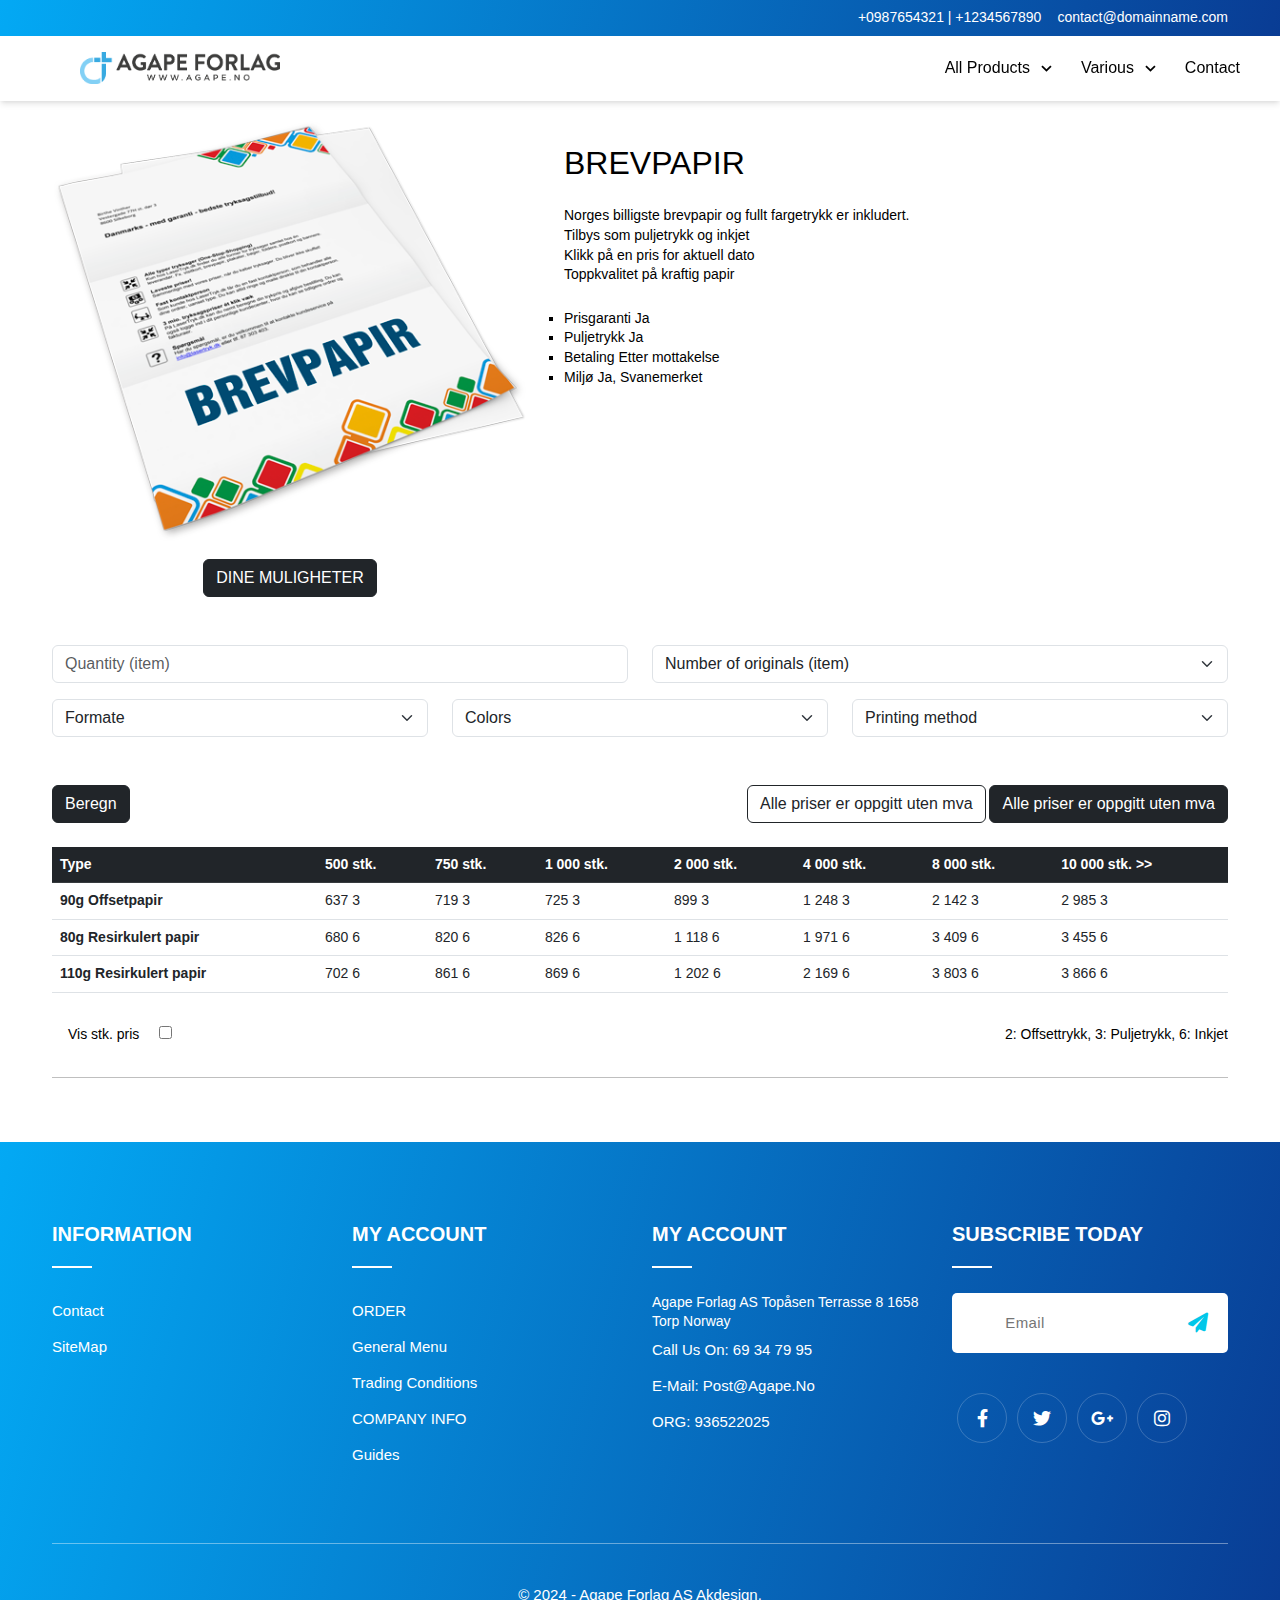
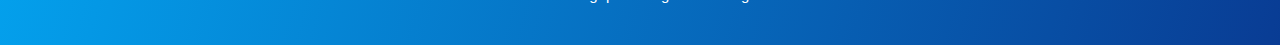
==== products.html @ 9fbc93a5 "initial commit" ====
<!DOCTYPE html>
<html lang="en">
  <head>
    <meta charset="UTF-8" />
    <meta name="viewport" content="width=device-width, initial-scale=1.0" />
    <title>Document</title>
    <!-- Font Awesome CDN -->
    <link
      rel="stylesheet"
      href="https://cdnjs.cloudflare.com/ajax/libs/font-awesome/6.0.0-beta3/css/all.min.css"
    />

    <link
      href="https://cdn.jsdelivr.net/npm/boxicons@2.1.4/css/boxicons.min.css"
      rel="stylesheet"
    />

    <link rel="stylesheet" href="assets/css/bootstrap.min.css" />
    <link rel="stylesheet" href="assets/css/style.css" />
  </head>
  <body>
    <!-- NavBar -->
    <header class="header" id="header">
      <div class="text-white topbar">
        <div
          class="container py-2 d-flex justify-content-end align-items-center gap-3"
        >
          <p>+0987654321 | +1234567890</p>
          <p><a href="mailto:" class="text-white">contact@domainname.com</a></p>
        </div>
      </div>
      <nav class="navbar container">
        <section class="navbar__left p-4 p-lg-0">
          <a href="#" class="brand">
            <img src="assets/images/logo.png" alt="main-logo" />
          </a>
          <div class="burger" id="burger">
            <span class="burger-line"></span>
            <span class="burger-line"></span>
            <span class="burger-line"></span>
          </div>
        </section>
        <section class="navbar__center">
          <span class="overlay"></span>
          <div class="menu" id="menu">
            <div class="menu__header">
              <span class="menu__arrow"
                ><i class="bx bx-chevron-left"></i
              ></span>
              <span class="menu__title"></span>
            </div>
            <ul class="menu__inner">
              <li class="menu__item menu__dropdown">
                <a href="#" class="menu__link">
                  All Products
                  <i class="bx bx-chevron-right"></i>
                </a>
                <div class="submenu megamenu__text">
                  <div class="submenu__inner">
                    <h4 class="submenu__title">Women</h4>
                    <ul class="submenu__list">
                      <li><a href="#">Shirts & Blouses</a></li>
                      <li><a href="#">Pants</a></li>
                      <li><a href="#">Blazers & Vests</a></li>
                      <li><a href="#">Cardigans & Sweaters</a></li>
                    </ul>
                  </div>
                  <div class="submenu__inner">
                    <h4 class="submenu__title">Men</h4>
                    <ul class="submenu__list">
                      <li><a href="#">T-shirts & Tanks</a></li>
                      <li><a href="#">Pants</a></li>
                      <li><a href="#">Hoodies & Sweatshirts</a></li>
                      <li><a href="#">Blazers & Suits</a></li>
                    </ul>
                  </div>
                  <div class="submenu__inner">
                    <h4 class="submenu__title">Kids</h4>
                    <ul class="submenu__list">
                      <li><a href="#">Clothing</a></li>
                      <li><a href="#">Outerwear</a></li>
                      <li><a href="#">Activewear</a></li>
                      <li><a href="#">Accessories</a></li>
                    </ul>
                  </div>
                  <div class="submenu__inner">
                    <h4 class="submenu__title">Sport</h4>
                    <ul class="submenu__list">
                      <li><a href="#">Clothing</a></li>
                      <li><a href="#">Swimwear</a></li>
                      <li><a href="#">Outerwear</a></li>
                      <li><a href="#">Accessories & Equipment</a></li>
                    </ul>
                  </div>
                </div>
              </li>
              <li class="menu__item menu__dropdown">
                <a href="#" class="menu__link">
                  Various
                  <i class="bx bx-chevron-right"></i>
                </a>
                <div class="submenu megamenu__text">
                  <div class="submenu__inner">
                    <h4 class="submenu__title">Women</h4>
                    <ul class="submenu__list">
                      <li><a href="#"> Customer service</a></li>
                      <li><a href="#"> Environment</a></li>
                      <li><a href="#"> Price guarantee</a></li>
                      <li><a href="#"> Shipping calculation</a></li>
                    </ul>
                  </div>
                  <div class="submenu__inner">
                    <h4 class="submenu__title">Men</h4>
                    <ul class="submenu__list">
                      <li><a href="#"> Terms and conditions</a></li>
                      <li><a href="#"> Downloads</a></li>
                      <li><a href="#">Layout</a></li>
                    </ul>
                  </div>
                </div>
              </li>
              <li class="menu__item menu__dropdown">
                <a href="#" class="menu__link"> Contact </a>
              </li>
            </ul>
          </div>
        </section>
      </nav>
    </header>

    <div class="container mt-120">
      <div class="row">
        <div class="col-md-5">
          <div>
            <img src="assets/images/notepad.png" alt="notepad" class="w-100" />
          </div>
          <div class="d-flex justify-content-center align-items-center">
            <button class="btn btn-dark mt-3">DINE MULIGHETER</button>
          </div>
        </div>
        <div class="col-md-7 p-4">
          <h2 class="mb-4">BREVPAPIR</h2>
          <p>Norges billigste brevpapir og fullt fargetrykk er inkludert.</p>

          <p>Tilbys som puljetrykk og inkjet</p>
          <p>Klikk på en pris for aktuell dato</p>
          <p>Toppkvalitet på kraftig papir</p>
          <ul class="mt-4">
            <li class="list-dot">Prisgaranti Ja</li>
            <li class="list-dot">Puljetrykk Ja</li>
            <li class="list-dot">Betaling Etter mottakelse</li>
            <li class="list-dot">Miljø Ja, Svanemerket</li>
          </ul>
        </div>
      </div>
      <div class="row mt-5">
        <form>
          <div class="row mb-3">
            <div class="col">
              <input
                type="text"
                class="form-control"
                placeholder="Quantity (item)"
                name="email"
              />
            </div>
            <div class="col">
                
              <select class="form-select">
                <option class="disabled selected">Number of originals (item) </option>
                <option>1</option>
                <option>2</option>
                <option>3</option>
                <option>4</option>
              </select>
            </div>
          </div>
          <div class="row">
            <div class="col">
              <select class="form-select">
                <option class="selected disabled">Formate</option>
                <option>A4 (210 x 297mm)</option>
               
              </select>
            </div>
           
            <div class="col">
              <select class="form-select">
                <option class="selected disabled">Colors</option>
                <option>2</option>
                <option>3</option>
                <option>4</option>
              </select>
            </div>
            <div class="col">
                <select class="form-select">
                  <option>Printing method</option>
                  <option>Cheapest</option>
                  
                </select>
              </div>
          </div>
        </form>
      </div>
    </div>

    <div class="container mt-5">
        <div class="d-flex justify-content-between align-items-center my-4">
            <button class="btn btn-dark">Beregn</button>
            <div>
                <button class="btn btn-outline-dark">Alle priser er oppgitt uten mva</button>
                <button class="btn btn-dark">Alle priser er oppgitt uten mva</button>
            </div>
        </div>
      <div class="table-responsive">
        <table class="table">
          <thead class="table-dark">
            <tr>
              <th>Type</th>
              <th>
                500 stk.
              </th>
              <th>750 stk.</th>
              <th>1&nbsp;000 stk.</th>
              <th>2&nbsp;000 stk.</th>
              <th>4&nbsp;000 stk.</th>
              <th>8&nbsp;000 stk.</th>
              <th>
                10&nbsp;000 stk.
                <span class="pivot-arrow noselect" onclick="GoToColumn(1, 0)"
                  >&gt;&gt;</span
                >
              </th>
            </tr>
          </thead>
          <tbody>
            <tr>
              <td data-popupkey="PopupNotePaper_Media_1">
                <b>90g Offsetpapir</b>
              </td>

              <td
                data-cellvalues="Impression=500,Media=1,PrintMethod=3"
                class="column"
              >
                637
                <span>3</span>
              </td>
              <td
                
              >
                719
                <span>3</span>
              </td>
              <td
               
              >
                725
                <span>3</span>
              </td>
              <td
               
              >
                899
                <span>3</span>
              </td>
              <td
               
              >
                1&nbsp;248
                <span>3</span>
              </td>
              <td
               
              >
                2&nbsp;142
                <span>3</span>
              </td>
              <td
               
              >
                2&nbsp;985
                <span>3</span>
              </td>
            </tr>
            <tr>
              <td data-popupkey="PopupNotePaper_Media_601">
                <b>80g Resirkulert papir</b>
              </td>

              <td
               
              >
                680
                <span>6</span>
              </td>
              <td
               
              >
                820
                <span>6</span>
              </td>
              <td
               
              >
                826
                <span>6</span>
              </td>
              <td
               
              >
                1&nbsp;118
                <span>6</span>
              </td>
              <td
                
              >
                1&nbsp;971
                <span>6</span>
              </td>
              <td
               
              >
                3&nbsp;409
                <span>6</span>
              </td>
              <td
                
              >
                3&nbsp;455
                <span>6</span>
              </td>
            </tr>
            <tr>
              <td data-popupkey="PopupNotePaper_Media_602">
                <b>110g Resirkulert papir</b>
              </td>

              <td
                
              >
                702
                <span>6</span>
              </td>
              <td
                
              >
                861
                <span>6</span>
              </td>
              <td
                
              >
                869
                <span>6</span>
              </td>
              <td
                
              >
                1&nbsp;202
                <span>6</span>
              </td>
              <td
                
              >
                2&nbsp;169
                <span>6</span>
              </td>
              <td
              
              >
                3&nbsp;803
                <span>6</span>
              </td>
              
             <td >
                3&nbsp;866
                <span>6</span>
              </td>
            </tr>
          </tbody>
        </table>
<div class="d-flex justify-content-between align-items-center">

    <div class="my-3">
      <label for="ShowUnitPrice" class="mx-3">Vis stk. pris</label>
      <input
        class="checkbox-inline"
        data-index="0"
        id="ShowUnitPrice_0"
        name="ShowUnitPrice"
      
        type="checkbox"
        value="true"
        tabindex="7"
      /><input name="ShowUnitPrice" type="hidden" value="false" />
    </div>

    <div class="text-right">
      2: Offsettrykk, 3: Puljetrykk, 6: Inkjet
    </div>
</div>
<hr>
      </div>
    </div>

    <!-- Footer -->
    <div class="footer mt-5">
      <div class="container">
        <div class="row">
          <div class="col-lg-3 col-sm-4 col-xs-12">
            <div class="single_footer">
              <h4>Information</h4>
              <ul>
                <li><a href="#">Contact</a></li>
                <li><a href="#">SiteMap</a></li>
              </ul>
            </div>
          </div>
          <!--- END COL -->
          <div class="col-md-3 col-sm-4 col-xs-12">
            <div class="single_footer single_footer_address">
              <h4>My account</h4>
              <ul>
                <li><a href="#">ORDER</a></li>
                <li><a href="#">General menu</a></li>
                <li><a href="#">Trading conditions</a></li>
                <li><a href="#">COMPANY INFO</a></li>
                <li><a href="#">Guides</a></li>
              </ul>
            </div>
          </div>
          <div class="col-md-3 col-sm-4 col-xs-12">
            <div class="single_footer single_footer_address">
              <h4>My account</h4>
              <ul>
                <li>Agape Forlag AS Topåsen Terrasse 8 1658 Torp Norway</li>
                <li><a href="#">Call us on: 69 34 79 95 </a></li>
                <li><a href="#"> E-mail: post@agape.no</a></li>
                <li><a href="#">ORG: 936522025</a></li>
              </ul>
            </div>
          </div>
          <!--- END COL -->
          <div class="col-md-3 col-sm-4 col-xs-12">
            <div class="single_footer single_footer_address">
              <h4>Subscribe today</h4>
              <div class="signup_form">
                <form action="#" class="subscribe">
                  <input
                    type="text"
                    class="subscribe__input"
                    placeholder="Email"
                  />
                  <button type="button" class="subscribe__btn">
                    <i class="fas fa-paper-plane"></i>
                  </button>
                </form>
              </div>
            </div>
            <div class="social_profile">
              <ul>
                <li>
                  <a href="#"><i class="fab fa-facebook-f"></i></a>
                </li>
                <li>
                  <a href="#"><i class="fab fa-twitter"></i></a>
                </li>
                <li>
                  <a href="#"><i class="fab fa-google-plus-g"></i></a>
                </li>
                <li>
                  <a href="#"><i class="fab fa-instagram"></i></a>
                </li>
              </ul>
            </div>
          </div>
          <!--- END COL -->
        </div>
        <!--- END ROW -->
        <div class="row">
          <div class="col-lg-12 col-sm-12 col-xs-12">
            <p class="copyright">
              <a href="#" class="text-white"
                >© 2024 - Agape Forlag AS Akdesign</a
              >.
            </p>
          </div>
          <!--- END COL -->
        </div>
        <!--- END ROW -->
      </div>
      <!--- END CONTAINER -->
    </div>

    <script src="assets/js/script.js"></script>
  </body>
</html>
---- assets/css/style.css ----
:root {
    --shadow-small: 0 1px 3px 0 rgba(0, 0, 0, 0.1),
      0 1px 2px 0 rgba(0, 0, 0, 0.06);
    --shadow-medium: 0 4px 6px -1px rgba(0, 0, 0, 0.1),
      0 2px 4px -1px rgba(0, 0, 0, 0.06);
    --shadow-large: 0 10px 15px -3px rgba(0, 0, 0, 0.1),
      0 4px 6px -2px rgba(0, 0, 0, 0.05);
  
    --color: #03A9F4;
    --color2: #161d27;
    --color2-dark: #0f131a;
  }

  *,
  *::before,
  *::after {
    padding: 0;
    margin: 0;
    box-sizing: border-box;
    list-style: none;
    list-style-type: none;
    text-decoration: none;
    -webkit-font-smoothing: antialiased;
    -moz-osx-font-smoothing: grayscale;
    text-rendering: optimizeLegibility;
  }
  .text-grey{
    color: var(--color);
  }
  .bg-blue{
    background: var(--color);
  }
  p{
    padding: 0px;
    margin: 0px;
  }
  a{
    text-decoration: none;

  }
  ul{
    padding: 0px;
    margin: 0px;
  }

  html {
    scroll-behavior: smooth;
    height: -webkit-fill-available;
  }
  
  body {
    font-family: "Inter", sans-serif;
    font-size: 14px;
    font-weight: 400;
    line-height: 1.4;
    color: #000;
    background-color: #fff;
    transition: 0.35s;
  
    &.darkmode {
      color: #fff;
      background-color: var(--color2-dark);
    }
  }
  
  main {
    overflow: hidden;
  }
  
  a,
  button {
    cursor: pointer;
    user-select: none;
    border: none;
    outline: none;
    background: none;
  }
  
  img,
  video {
    display: block;
    max-width: 100%;
    height: auto;
    object-fit: cover;
  }
  
  img {
    image-rendering: -webkit-optimize-contrast;
    image-rendering: -moz-crisp-edges;
    image-rendering: crisp-edges;
  }
  
  @keyframes slideLeft {
    0% {
      opacity: 0;
      transform: translateX(100%);
    }
  
    100% {
      opacity: 1;
      transform: translateX(0%);
    }
  }
  
  @keyframes slideRight {
    0% {
      opacity: 1;
      transform: translateX(0%);
    }
  
    100% {
      opacity: 0;
      transform: translateX(100%);
    }
  }
  

  .section {
    margin: 0 auto;
    padding: 6rem 0 2rem;
  }
  
  .container {
    max-width: 75rem;
    height: auto;
    margin-inline: auto;
  }
  
  .centered {
    text-align: center;
    vertical-align: middle;
    margin-bottom: 1rem;
  }
  
 
  .header {
    position: fixed;
    top: 0;
    left: 0;
    width: 100%;
    height: auto;
    z-index: 100;
    margin: 0 auto;
    background-color: #fff;
    box-shadow: var(--shadow-medium);
    .darkmode & {
      background-color: var(--color2);
    }
  }
  
  .topbar{
    background: linear-gradient(105deg,#03A9F4 ,#093c94);
  }
  .navbar {
    display: flex;
    flex-wrap: wrap;
    align-content: center;
    align-items: center;
    justify-content: space-between;
    width: 100%;
    height: 65px;
    margin: 0 auto;
  
    .navbar__left {
      display: flex;
      align-items: center;
      flex: 0 0 17%;
  
      @media (max-width: 767px) {
        flex: 0 0 auto;
      }
    }
    .navbar__left img{
      max-width: 200px;
    }
  
    .navbar__center {
      display: flex;
  
      @media (max-width: 767px) {
        flex: 0 0 100%;
        order: 3;
        align-items: center;
      }
    }
  
   
  }
  
  .brand {
    display: flex;
    align-items: center;
    order: 1;
  
    svg {
      width: 60px;
      height: 60px;
    }
  }
  
  .menu {
    @media (max-width: 767px) {
      position: fixed;
      top: 0;
      left: 0;
      width: 350px;
      max-width: 85%;
      height: 100%;
      z-index: 100;
      overflow: hidden;
      background-color: #fff;
      transform: translate(-100%);
      transition: all 0.4s ease-in-out;
  
      &.is-active {
        transform: translate(0%);
      }
  
      .darkmode & {
        background-color: var(--color2);
      }
    }
  
    .menu__header {
      display: none;
      box-shadow: var(--shadow-medium);
  
      @media (max-width: 767px) {
        position: relative;
        top: 0;
        display: flex;
        align-items: center;
        justify-content: flex-start;
        height: 4rem;
        z-index: 110;
        visibility: hidden;
        background: transparent;
  
        &.is-active {
          visibility: visible;
          background-color: #fff;
  
          > .menu__arrow {
            display: flex;
          }
  
          .darkmode & {
            background-color: var(--color2);
          }
        }
      }
  
      .menu__arrow {
        @media (max-width: 767px) {
          display: none;
          justify-content: center;
          align-items: center;
          cursor: pointer;
          width: 3rem;
  
          &:hover {
            i {
              color: var(--color);
            }
          }
          > i {
            font-size: 1.5rem;
            color: #000;
            transition: all 0.25s ease;
  
            .darkmode & {
              color: #fff;
            }
          }
        }
      }
  
      .menu__title {
        @media (max-width: 767px) {
          cursor: pointer;
          font-weight: 500;
          text-transform: capitalize;
          color: #000;
          transition: all 0.25s ease;
  
          &:hover {
            color: var(--color);
          }
  
          .darkmode & {
            color: #fff;
          }
        }
      }
    }
  
    .menu__inner {
      @media (max-width: 767px) {
        height: 100%;
        margin-top: -3rem;
        overflow-y: auto;
        overflow-x: hidden;
      }
  
      .menu__item {
        position: static;
        display: inline-block;
        padding-right: 20px;
        padding: 15px 20px 15px 0;
        &:last-child {
          padding-right: 0;
        }
  
        &:hover {
          > .menu__link {
            color: var(--color);
          }
          .darkmode & > .menu__link {
            color: var(--color);
          }
        }
  
        @media (max-width: 767px) {
          display: block;
          padding: 0;
        }
  
        @media (min-width: 767px) {
          &:hover {
            > .menu__link {
              i {
                transform: rotate(-90deg);
              }
            }
          }
        }
  
        &.menu__dropdown {
          @media (min-width: 767px) {
            &:hover {
              > .submenu {
                opacity: 1;
                visibility: visible;
                top: 95%;
              }
            }
          }
        }
  
        .menu__link {
          display: flex;
          align-items: center;
          justify-content: center;
          cursor: pointer;
          font-size: 16px;
          font-weight: 500;
          color: #000;
          text-transform: capitalize;
          transition: all 0.25s ease;
  
          @media (max-width: 767px) {
            justify-content: space-between;
            padding: 20px;
          }
  
          > i {
            margin-left: 5px;
            font-size: 1.35rem;
            transform: rotate(90deg);
            transition: 0.35s;
            @media (max-width: 767px) {
              margin-left: 10px;
              transform: rotate(0deg);
            }
          }
  
          .darkmode & {
            color: #fff;
          }
        }
      }
    }
  }
  
  .submenu {
    position: absolute;
    z-index: 100;
    top: 110%;
    left: 50%;
    width: 100%;
    height: auto;
    padding: 20px 15px;
    border-radius: 0.25rem;
    border-top: 2px solid var(--color);
    background-color: #fff;
    box-shadow: var(--shadow-medium);
    opacity: 0;
    visibility: hidden;
    transition: all 0.35s ease-in-out;
    transform: translateX(-50%);
  
    .darkmode & {
      border-top: 2px solid var(--color);
      background-color: var(--color2);
    }
  
    @media (max-width: 767px) {
      position: absolute;
      display: none;
      top: 0;
      left: 0;
      width: 100%;
      height: 100%;
      max-width: none;
      min-width: auto;
      margin: 0;
      padding: 100px 15px 0 15px;
      border-radius: 0;
      border-top: 0;
      box-shadow: none;
      opacity: 1;
      overflow-y: auto;
      visibility: visible;
      transform: translateX(0%);
  
      &.is-active {
        display: block;
      }
    }
  
    @media (min-width: 767px) {
      animation: none !important;
    }
  
    &.megamenu__normal {
      @media (min-width: 767px) {
        left: 65%;
        max-width: 250px;
        width: 100%;
        height: auto;
        margin: 0 auto;
      }
    }
  
    &.megamenu__text,
    &.megamenu__image {
      @media (min-width: 767px) {
        display: flex;
        flex-wrap: wrap;
        max-width: 95%;
        height: auto;
        margin: 0 auto;
      }
      @media (min-width: (767px + 208)) {
        max-width: 992px;
      }
    }
  
    &.megamenu__image {
      .submenu__inner {
        a {
          display: flex;
          flex-flow: column;
          align-items: center;
          @media (max-width: 767px) {
            flex-flow: row;
            align-items: center;
            padding-bottom: 20px;
          }
          img {
            display: block;
            width: 100%;
            height: 150px;
            margin-bottom: 15px;
            object-fit: cover;
            border-radius: 10px;
            @media (max-width: 767px) {
              width: 30%;
              height: 80px;
              margin-bottom: 0;
              margin-right: 15px;
            }
          }
        }
      }
    }
  
    .submenu__inner {
      width: 25%;
      padding: 0 15px;
  
      @media (max-width: 767px) {
        width: 100%;
        padding: 0;
      }
  
      .submenu__title {
        font-size: 16px;
        font-weight: 500;
        color: var(--color);
        text-transform: uppercase;
        transition: all 0.3s ease;
  
        .darkmode & {
          color: var(--color);
        }
      }
    }
  
    .submenu__list {
      @media (max-width: 767px) {
        margin-bottom: 20px;
      }
  
      li {
        display: block;
        line-height: 1;
        margin: 0 auto;
  
        a {
          display: inline-block;
          padding: 10px 0;
          line-height: 1.4;
          text-transform: capitalize;
          color: #000;
          transition: all 0.25s ease-in-out;
  
          &:hover {
            color: var(--color);
          }
  
          @media (max-width: 767px) {
            display: block;
          }
  
          .darkmode & {
            color: #fff;
  
            &:hover {
              color: var(--color);
            }
          }
        }
      }
    }
  }
  
  .switch {
    position: relative;
    display: block;
    cursor: pointer;
    user-select: none;
    margin-right: 10px;
  
    .switch__light,
    .switch__dark {
      position: absolute;
      top: 50%;
      left: 50%;
      transform-origin: center;
      transform: translate(-50%, -50%);
      transition: all 0.3s ease-in;
    }
  
    .switch__light {
      font-size: 20px;
      visibility: visible;
      color: #000;
  
      .darkmode & {
        font-size: 0;
        visibility: hidden;
      }
    }
  
    .switch__dark {
      font-size: 0;
      visibility: hidden;
      color: #fff;
  
      .darkmode & {
        font-size: 20px;
        visibility: visible;
      }
    }
  }
  
  .overlay {
    position: fixed;
    display: block;
    top: 0;
    left: 0;
    width: 100%;
    height: 100%;
    z-index: 9;
    opacity: 0;
    visibility: hidden;
    background-color: rgba(0, 0, 0, 0.7);
    transition: all 0.45s ease-in-out;
    pointer-events: none;
  
    @media (max-width: 767px) {
      cursor: url("https://i.imgur.com/cPh9Zm5.png"), zoom-out;
      pointer-events: visible;
  
      &.is-active {
        opacity: 1;
        visibility: visible;
      }
    }
  }
  
  .burger {
    position: relative;
    display: block;
    cursor: pointer;
    width: 25px;
    height: 15px;
    margin-right: 15px;
    opacity: 0;
    visibility: hidden;
    background: transparent;
  
    @media (max-width: 767px) {
      opacity: 1;
      visibility: visible;
    }
    .burger-line {
      position: absolute;
      display: block;
      left: 0;
      width: 100%;
      height: 2px;
      opacity: 1;
      border-radius: 15px;
      background: #000;
  
      .darkmode & {
        background: #fff;
      }
  
      &:nth-child(1) {
        top: 0px;
      }
  
      &:nth-child(2) {
        top: 8px;
        width: 70%;
      }
  
      &:nth-child(3) {
        top: 16px;
      }
    }
  }
  


  /* Cards Area */
  .mt-120{
    margin-top: 120px;
  }
  .list-dot{
    list-style: square;
  }
  #cards{
    margin-top: 120px;
  }
  #cards .subbox{
    position: relative;
    cursor: pointer;
    border-radius: 10px;
    overflow: hidden;

  }
  #cards .subbox-overlay{
    position: absolute;
    width: 100%;
    height: 100%;
    background: linear-gradient(105deg,#03A9F4 ,#093c94);

    top: 100%;
    left: 0;
    
    transition: 0.3s;
    display: flex;
    justify-content: center;
    align-items: center;
    color: rgb(255, 255, 255);
  }

  #cards .subbox:hover .subbox-overlay{
    top: 0%;
    transition: 0.3s;

  }

  .card-custom {
    overflow: hidden;
    min-height: 370px;
    box-shadow: 0 0 15px rgba(10, 10, 10, 0.3);
  }
  
  .card-custom-img {
    height: 200px;
    min-height: 200px;
    background-repeat: no-repeat;
    background-size: cover;
    background-position: center;
    border-color: inherit;
  }
  
  /* First border-left-width setting is a fallback */
  .card-custom-img::after {
    position: absolute;
    content: '';
    top: 161px;
    left: 0;
    width: 0;
    height: 0;
    border-style: solid;
    border-top-width: 40px;
    border-right-width: 0;
    border-bottom-width: 0;
    border-left-width: 545px;
    border-left-width: calc(575px - 5vw);
    border-top-color: transparent;
    border-right-color: transparent;
    border-bottom-color: transparent;
    border-left-color: inherit;
  }
  
  .card-custom-avatar img {
    border-radius: 50%;
    box-shadow: 0 0 15px rgba(10, 10, 10, 0.3);
    position: absolute;
    top: 100px;
    left: 1.25rem;
    width: 100px;
    height: 100px;
  }
  
  .hr{
    height: 3px;
    border-radius: 10px;
    background: #03A9F4;
  }

.footer {
background: linear-gradient(105deg,#03A9F4 ,#093c94);
padding-top: 80px;
padding-bottom: 40px;
}

@media only screen and (max-width:768px) {
.single_footer{margin-bottom:30px;}
}
.single_footer h4 {
color: #fff;
margin-top: 0;
margin-bottom: 25px;
font-weight: 700;
text-transform: uppercase;
font-size: 20px;
}
.single_footer h4::after {
content: "";
display: block;
height: 2px;
width: 40px;
background: #fff;
margin-top: 20px;
}
.single_footer p{color:#fff;}
.single_footer ul {
margin: 0;
padding: 0;
list-style: none;
}

.single_footer ul li a {
color: #fff;
-webkit-transition: all 0.3s ease 0s;
transition: all 0.3s ease 0s;
line-height: 36px;
font-size: 15px;
text-transform: capitalize;
}
.single_footer ul li a:hover { color: #ff3666; }


.single_footer_address ul li{color:#fff;}
.single_footer_address ul li span {
font-weight: 400;
color: #fff;
line-height: 28px;
}
.contact_social ul {
list-style: outside none none;
margin: 0;
padding: 0;
}

/*START NEWSLETTER CSS*/
.subscribe {
display: block;
position: relative;
margin-top: 15px;
width: 100%;
}
.subscribe__input {
background-color: #fff;
border: medium none;
border-radius: 5px;
color: #333;
display: block;
font-size: 15px;
font-weight: 500;
height: 60px;
letter-spacing: 0.4px;
margin: 0;
padding: 0 150px 0 20px;
text-align: center;
text-transform: capitalize;
width: 100%;
}
@media only screen and (max-width:768px) { 
.subscribe__input{padding: 0 50px 0 20px;}
}

.subscribe__btn {
background-color: transparent;
border-radius: 0 25px 25px 0;
color: #01c7e9;
cursor: pointer;
display: block;
font-size: 20px;
height: 60px;
position: absolute;
right: 0;
top: 0;
width: 60px;
}
.subscribe__btn i{transition: all 0.3s ease 0s;}
@media only screen and (max-width:768px) { 
.subscribe__btn{right:0px;}
}

.subscribe__btn:hover i{
color:#ff3666;
}
button {
padding: 0;
border: none;
background-color: transparent;
-webkit-border-radius: 0;
border-radius: 0;
}
/*END NEWSLETTER CSS*/

/*START SOCIAL PROFILE CSS*/
.social_profile {margin-top:40px;}
.social_profile ul{
list-style: outside none none;
margin: 0;
padding: 0;
}
.social_profile ul li{float:left;}
.social_profile ul li a {
text-align: center;
border: 0px;
text-transform: uppercase;
transition: all 0.3s ease 0s;
margin: 0px 5px;
font-size: 18px;
color: #fff;
border-radius: 30px;
width: 50px;
height: 50px;
line-height: 50px;
display: block;
border: 1px solid rgba(255,255,255,0.2);
}
@media only screen and (max-width:768px) { 
.social_profile ul li a{margin-right:10px;margin-bottom:10px;}
}
@media only screen and (max-width:480px) { 
.social_profile ul li a{
width:40px;
height:40px;
line-height:40px;
}
}
.social_profile ul li a:hover{
background:#ff3666;
border: 1px solid #ff3666;
color:#fff;
border:0px;
}
/*END SOCIAL PROFILE CSS*/
.copyright {
margin-top: 70px;
padding-top: 40px;
color:#fff;
font-size: 15px;
border-top: 1px solid rgba(255,255,255,0.4);
text-align: center;
}
.copyright a{color:#01c7e9;transition: all 0.2s ease 0s;}
.copyright a:hover{color:#ff3666;}
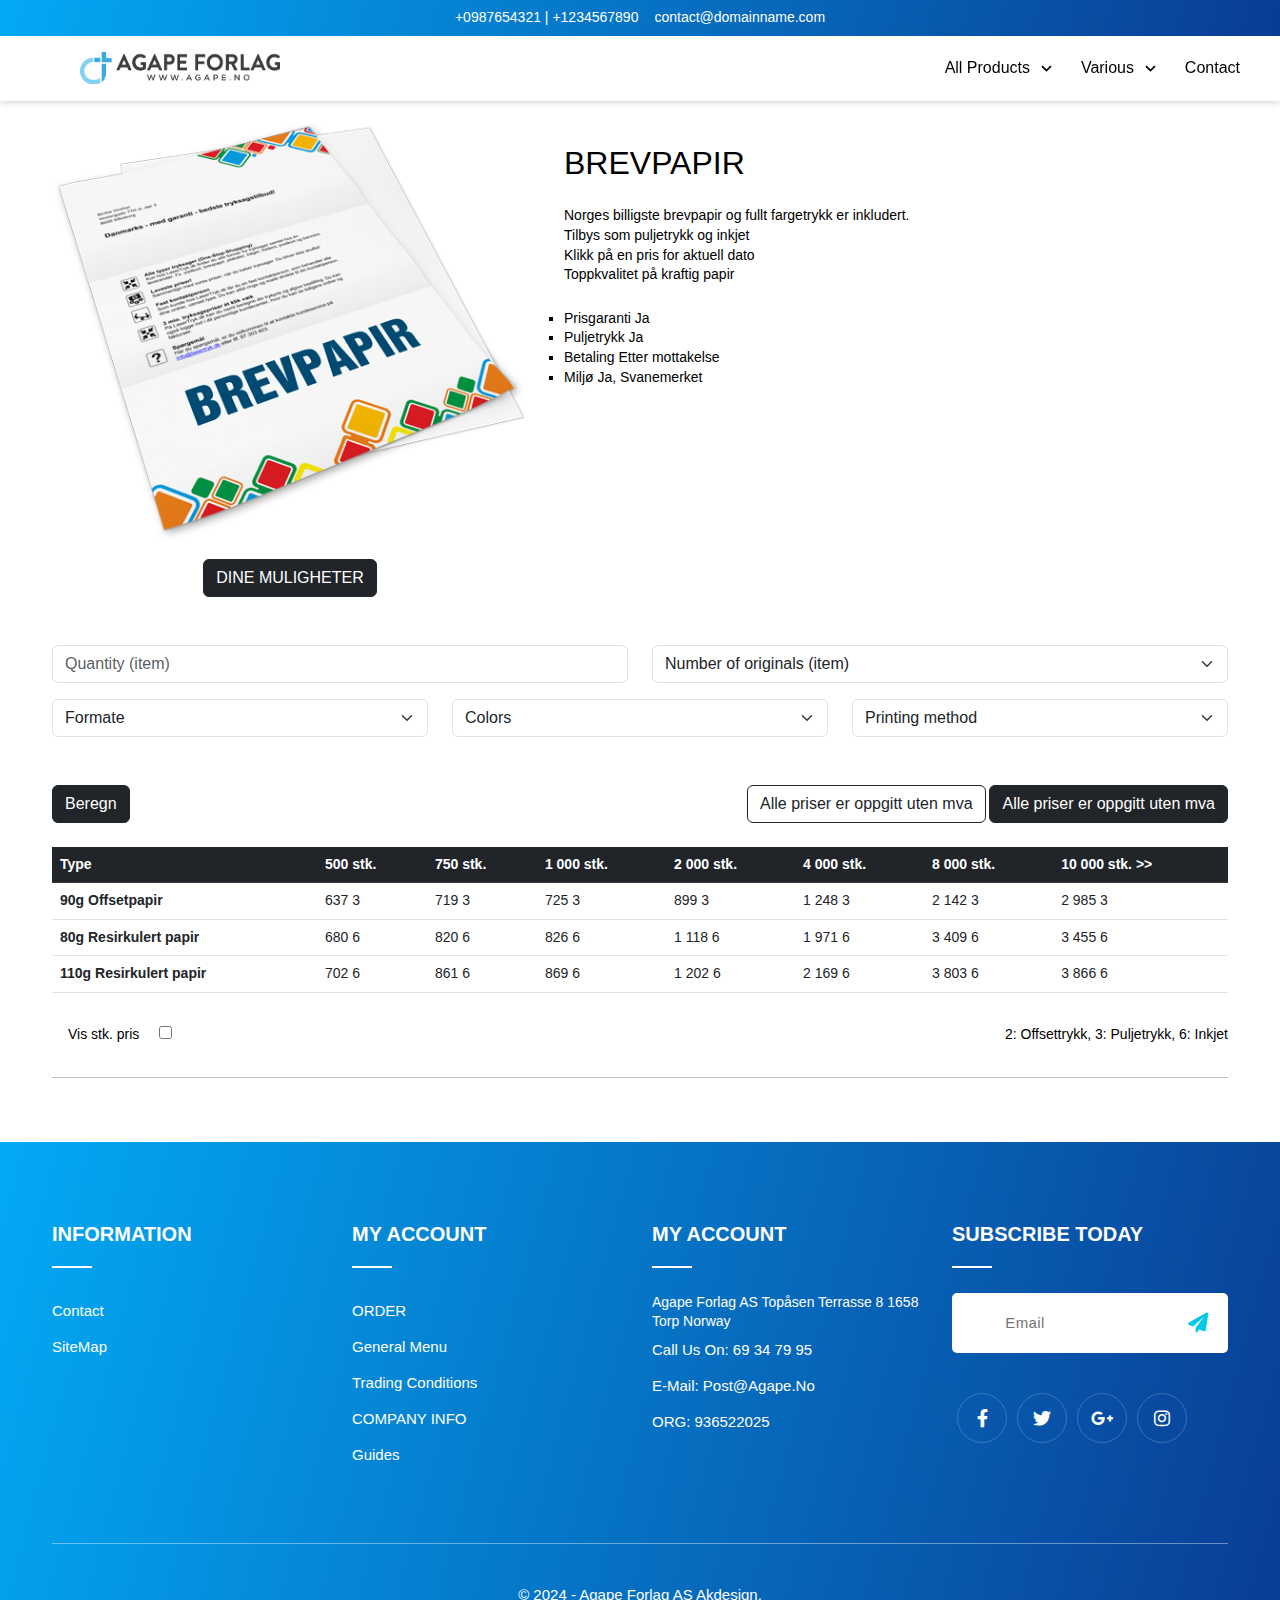
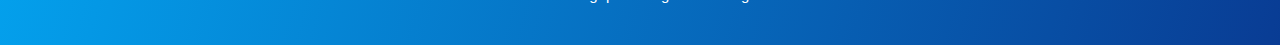
==== commit c9a3c6ea: "fix" ====
--- a/products.html
+++ b/products.html
@@ -23,7 +23,7 @@
     <header class="header" id="header">
       <div class="text-white topbar">
         <div
-          class="container py-2 d-flex justify-content-end align-items-center gap-3"
+          class="container py-2 d-flex justify-content-center justify-content-mdend align-items-center flex-wrap gap-3"
         >
           <p>+0987654321 | +1234567890</p>
           <p><a href="mailto:" class="text-white">contact@domainname.com</a></p>
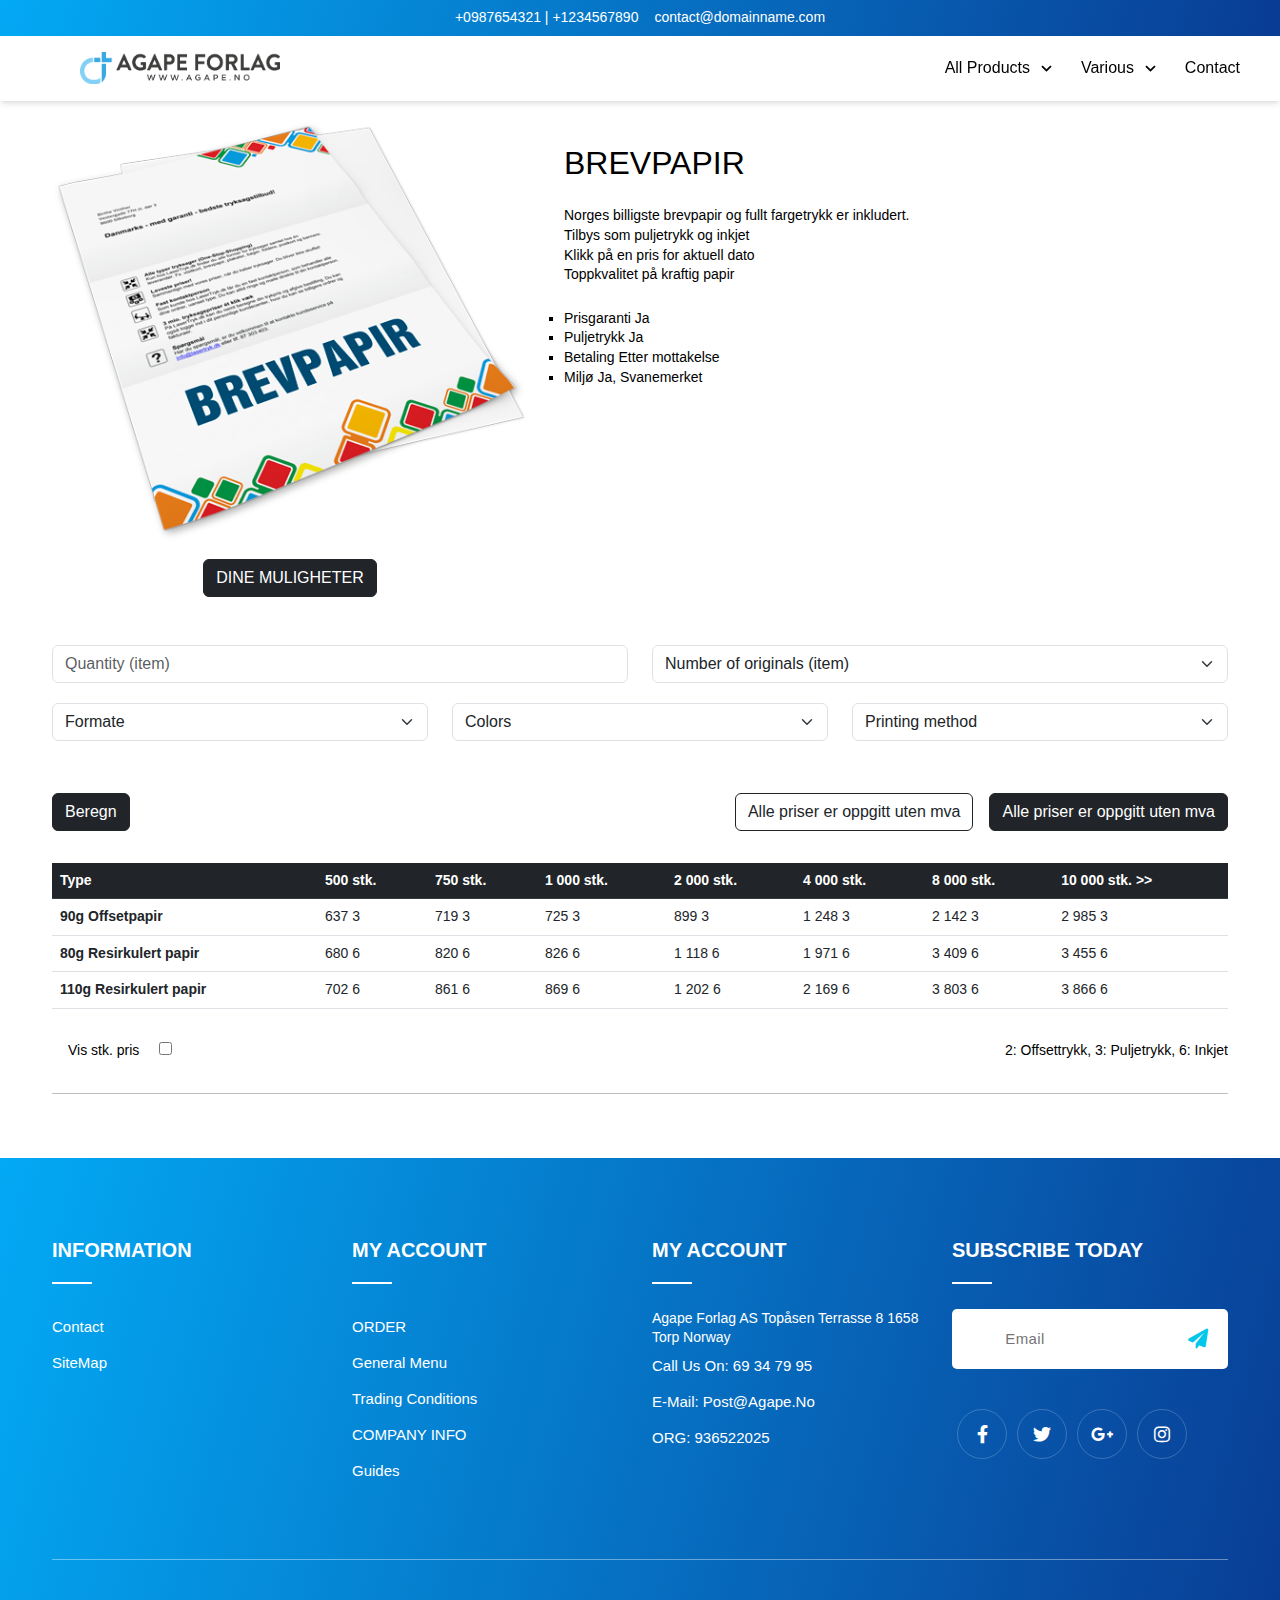
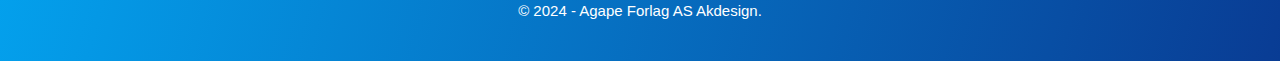
==== commit c85bcda6: "fix" ====
--- a/products.html
+++ b/products.html
@@ -156,7 +156,7 @@
       <div class="row mt-5">
         <form>
           <div class="row mb-3">
-            <div class="col">
+            <div class="col-12 col-md-6 col mb-1">
               <input
                 type="text"
                 class="form-control"
@@ -164,7 +164,7 @@
                 name="email"
               />
             </div>
-            <div class="col">
+            <div class="col-12 col-md-6 mb-1">
                 
               <select class="form-select">
                 <option class="disabled selected">Number of originals (item) </option>
@@ -176,7 +176,7 @@
             </div>
           </div>
           <div class="row">
-            <div class="col">
+            <div class="col-12 col-md-4 col mb-1">
               <select class="form-select">
                 <option class="selected disabled">Formate</option>
                 <option>A4 (210 x 297mm)</option>
@@ -184,7 +184,7 @@
               </select>
             </div>
            
-            <div class="col">
+            <div class="col-12 col-md-4 mb-1">
               <select class="form-select">
                 <option class="selected disabled">Colors</option>
                 <option>2</option>
@@ -192,7 +192,7 @@
                 <option>4</option>
               </select>
             </div>
-            <div class="col">
+            <div class="col-12 col-md-4 mb-1">
                 <select class="form-select">
                   <option>Printing method</option>
                   <option>Cheapest</option>
@@ -205,11 +205,11 @@
     </div>
 
     <div class="container mt-5">
-        <div class="d-flex justify-content-between align-items-center my-4">
-            <button class="btn btn-dark">Beregn</button>
-            <div>
-                <button class="btn btn-outline-dark">Alle priser er oppgitt uten mva</button>
-                <button class="btn btn-dark">Alle priser er oppgitt uten mva</button>
+        <div class="d-flex justify-content-center justify-content-md-between align-items-center flex-wrap my-4 gap-4">
+            <button class="btn btn-dark mb-2">Beregn</button>
+            <div class="d-flex justify-content-center justify-content-md-end align-items-center gap-3">
+                <button class="btn btn-outline-dark mb-2">Alle priser er oppgitt uten mva</button>
+                <button class="btn btn-dark mb-2">Alle priser er oppgitt uten mva</button>
             </div>
         </div>
       <div class="table-responsive">
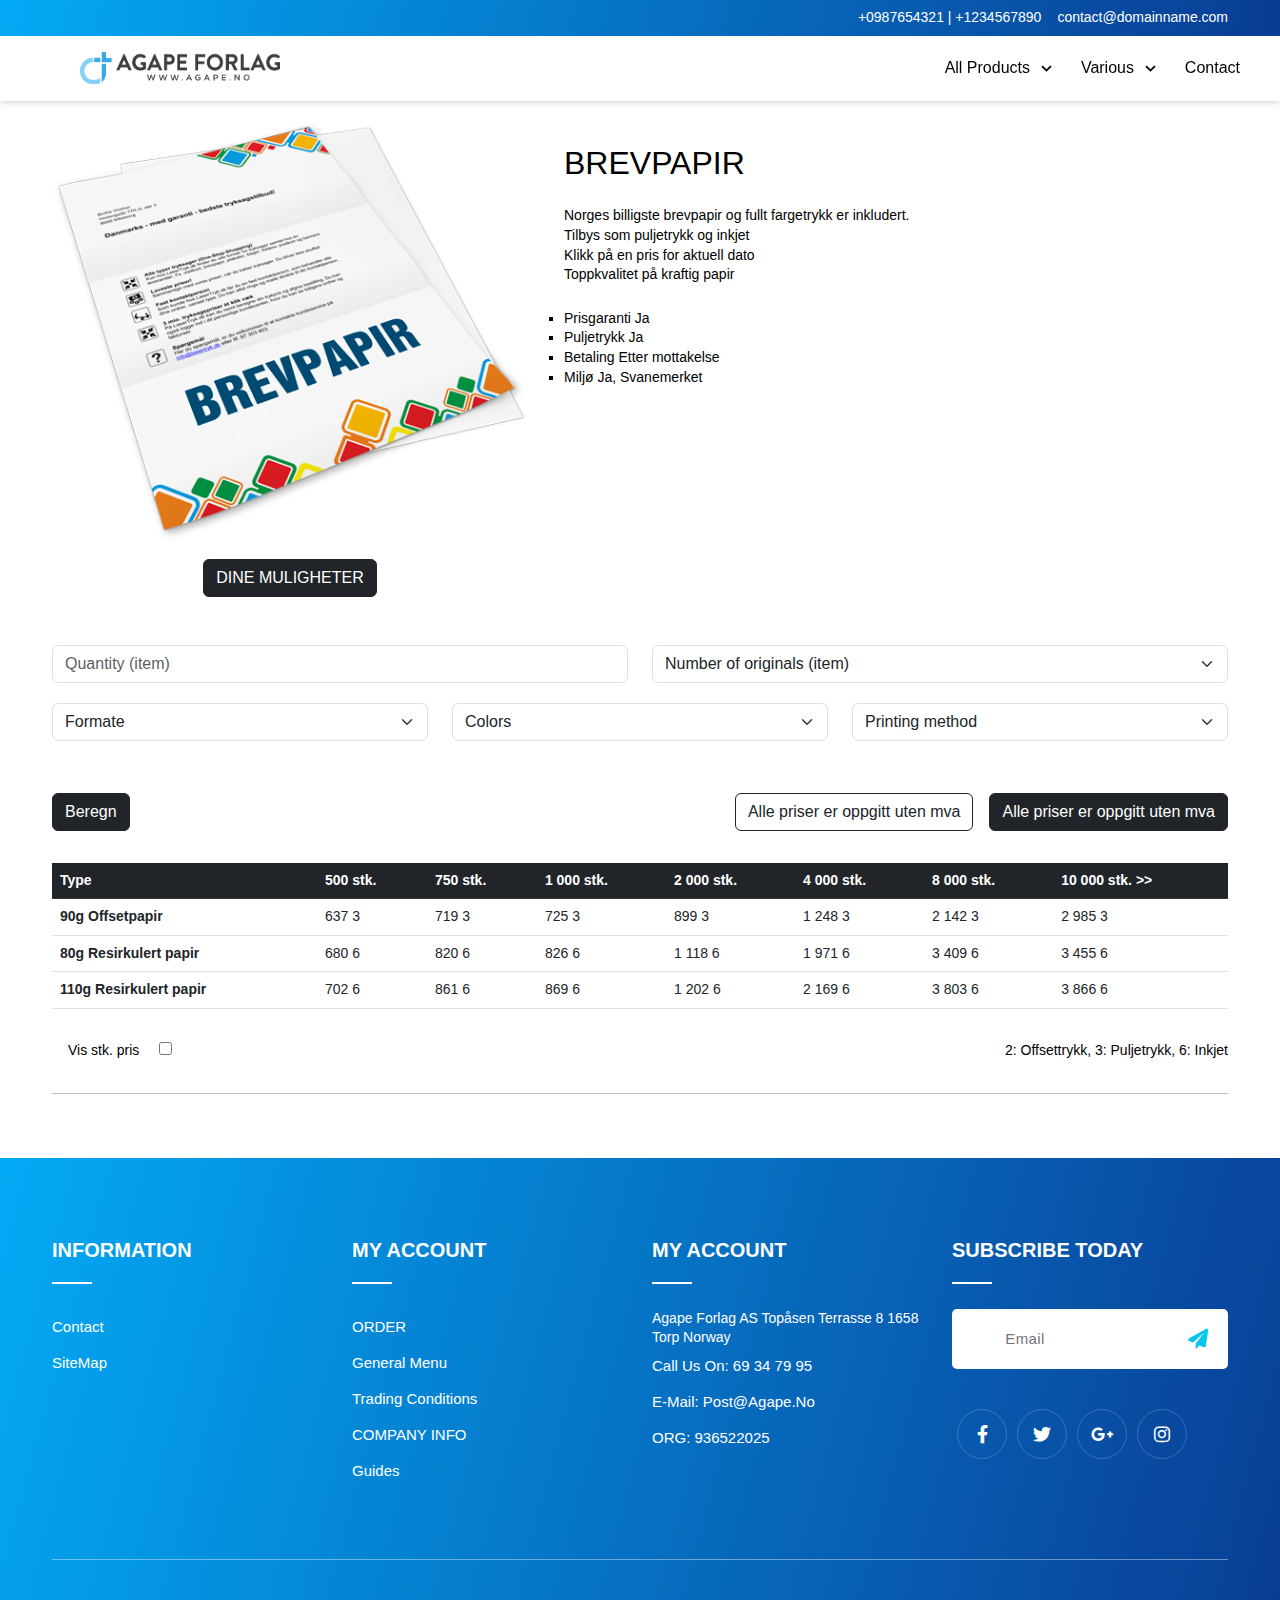
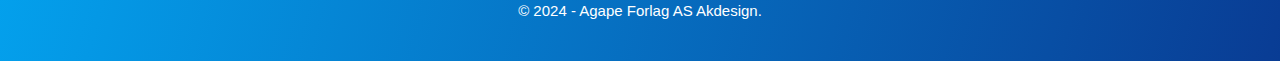
==== commit c2d39eb8: "images add" ====
--- a/products.html
+++ b/products.html
@@ -23,7 +23,7 @@
     <header class="header" id="header">
       <div class="text-white topbar">
         <div
-          class="container py-2 d-flex justify-content-center justify-content-mdend align-items-center flex-wrap gap-3"
+          class="container py-2 d-flex justify-content-center justify-content-md-end align-items-center flex-wrap gap-3"
         >
           <p>+0987654321 | +1234567890</p>
           <p><a href="mailto:" class="text-white">contact@domainname.com</a></p>
@@ -57,39 +57,49 @@
                 </a>
                 <div class="submenu megamenu__text">
                   <div class="submenu__inner">
-                    <h4 class="submenu__title">Women</h4>
+                    <h4 class="submenu__title">Item</h4>
                     <ul class="submenu__list">
-                      <li><a href="#">Shirts & Blouses</a></li>
-                      <li><a href="#">Pants</a></li>
-                      <li><a href="#">Blazers & Vests</a></li>
-                      <li><a href="#">Cardigans & Sweaters</a></li>
+                      <li><a href="">Labels </a><li>
+                        <li><a href="">Flyers </a><li>
+                        <li><a href="">Folders </a><li>
+                        <li><a href="">Gift boxes </a><li>
+                        <li><a href="">Booklets </a><li>
+                        <li><a href="">Hanging calendar</a><li>
                     </ul>
                   </div>
                   <div class="submenu__inner">
-                    <h4 class="submenu__title">Men</h4>
+                    <h4 class="submenu__title">Item</h4>
                     <ul class="submenu__list">
-                      <li><a href="#">T-shirts & Tanks</a></li>
-                      <li><a href="#">Pants</a></li>
-                      <li><a href="#">Hoodies & Sweatshirts</a></li>
-                      <li><a href="#">Blazers & Suits</a></li>
+                      <li><a href="">Labels</a></li>
+                      <li><a href="">Flyers</a></li>
+                      <li><a href="">Folders</a></li>
+                      <li><a href="">Gift boxes</a></li>
+                      <li><a href="">Booklets</a></li>
+                      <li><a href="">Hanging calendar</a></li>
+                     
                     </ul>
                   </div>
                   <div class="submenu__inner">
-                    <h4 class="submenu__title">Kids</h4>
+                    <h4 class="submenu__title">Item</h4>
                     <ul class="submenu__list">
-                      <li><a href="#">Clothing</a></li>
-                      <li><a href="#">Outerwear</a></li>
-                      <li><a href="#">Activewear</a></li>
-                      <li><a href="#">Accessories</a></li>
+                      <li><a href="">Classic calendar</a></li>
+                      <li><a href="">Stickers</a></li>
+                      <li><a href="">Envelopes</a></li>
+                      <li><a href="">Mug</a></li>
+                      <li><a href="">Label boxes</a></li>
+                      <li><a href="">Mouse pads</a></li>
+                      <li><a href="">Posters</a></li>
                     </ul>
                   </div>
                   <div class="submenu__inner">
-                    <h4 class="submenu__title">Sport</h4>
+                    <h4 class="submenu__title">Item</h4>
                     <ul class="submenu__list">
-                      <li><a href="#">Clothing</a></li>
-                      <li><a href="#">Swimwear</a></li>
-                      <li><a href="#">Outerwear</a></li>
-                      <li><a href="#">Accessories & Equipment</a></li>
+                      <li><a href="">Ring binder</a></li>
+                      <li><a href="">Roll Up</a></li>
+                      <li><a href="">Sales folders</a></li>
+                      <li><a href="">Sign</a></li>
+                      <li><a href="">Election posters</a></li>
+                      <li><a href="">Business card</a></li>
                     </ul>
                   </div>
                 </div>
@@ -101,22 +111,25 @@
                 </a>
                 <div class="submenu megamenu__text">
                   <div class="submenu__inner">
-                    <h4 class="submenu__title">Women</h4>
+                    <h4 class="submenu__title">item</h4>
                     <ul class="submenu__list">
-                      <li><a href="#"> Customer service</a></li>
-                      <li><a href="#"> Environment</a></li>
-                      <li><a href="#"> Price guarantee</a></li>
-                      <li><a href="#"> Shipping calculation</a></li>
+                      <li><a href=""> service</a></li>
+                      <li><a href="">Environment</a></li>
+                      <li><a href="">Price guarantee</a></li>
+                      <li><a href="">Shipping calculation</a></li>
+                      <li><a href="">Terms and conditions</a></li>
+                      <li><a href="">Downloads</a></li>
+                      <li><a href="">Layout</a></li>
                     </ul>
                   </div>
-                  <div class="submenu__inner">
+                  <!-- <div class="submenu__inner">
                     <h4 class="submenu__title">Men</h4>
                     <ul class="submenu__list">
                       <li><a href="#"> Terms and conditions</a></li>
                       <li><a href="#"> Downloads</a></li>
                       <li><a href="#">Layout</a></li>
                     </ul>
-                  </div>
+                  </div> -->
                 </div>
               </li>
               <li class="menu__item menu__dropdown">
--- a/assets/css/style.css
+++ b/assets/css/style.css
@@ -753,6 +753,9 @@
 }
 
 @media only screen and (max-width:768px) {
+  .mt-120{
+    margin-top: 150px;
+  }
 .single_footer{margin-bottom:30px;}
 }
 .single_footer h4 {
